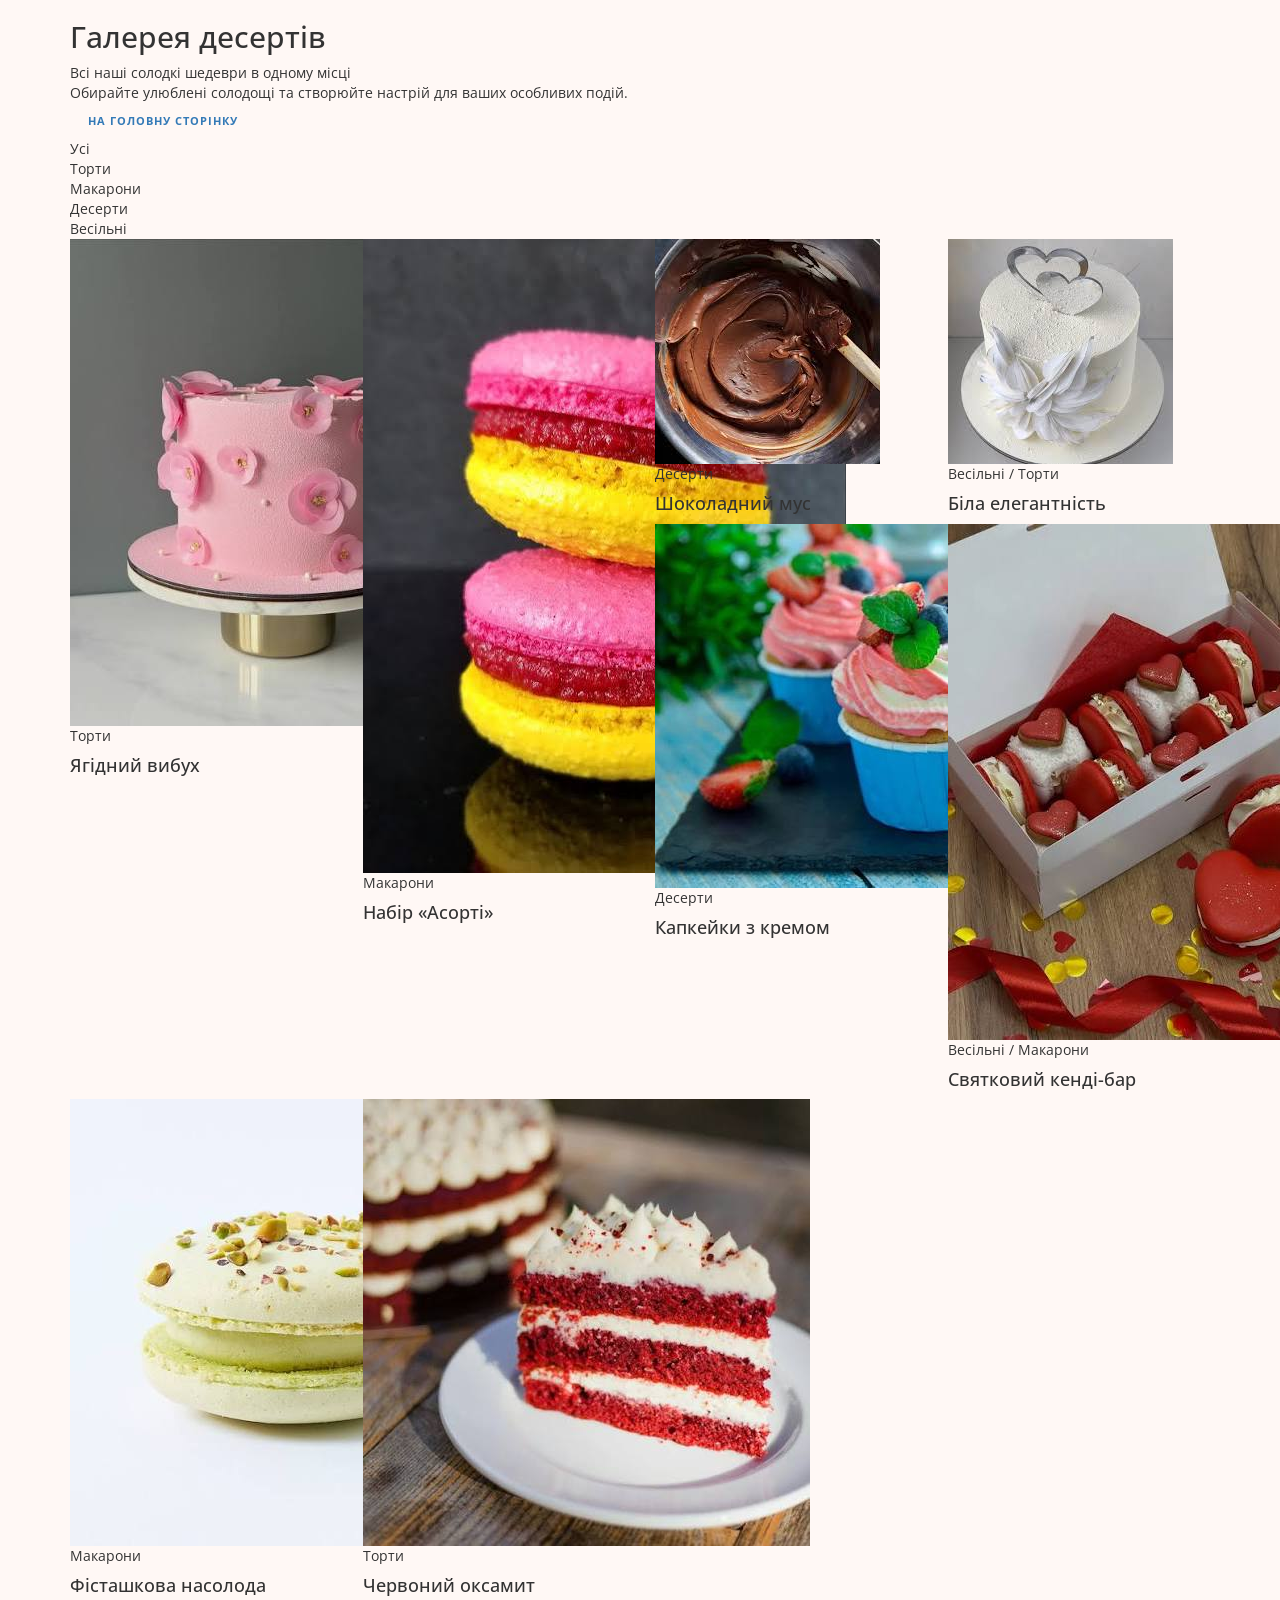
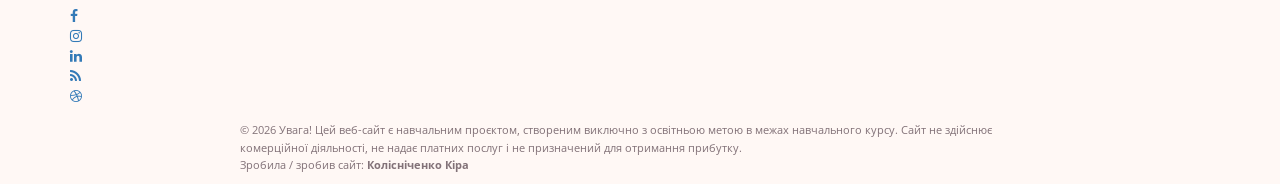
==== portfolio.html @ 79ca95f1 "Remove Google Tag Manager script from portfolio.html" ====
<!doctype html>
	<!-- Google tag (gtag.js) -->
<script async src="https://www.googletagmanager.com/gtag/js?id=G-0KTBCB838P"></script>
<script>
  window.dataLayer = window.dataLayer || [];
  function gtag(){dataLayer.push(arguments);}
  gtag('js', new Date());

  gtag('config', 'G-0KTBCB838P');
</script>
<!--[if lt IE 7]>      <html class="no-js lt-ie9 lt-ie8 lt-ie7" lang="uk"> <![endif]-->
<!--[if IE 7]>         <html class="no-js lt-ie9 lt-ie8" lang="uk"> <![endif]-->
<!--[if IE 8]>         <html class="no-js lt-ie9" lang="uk"> <![endif]-->
<!--[if gt IE 8]><!--> <html class="no-js" lang="uk"> <!--<![endif]-->
    <head>
        <meta charset="utf-8">
        <meta http-equiv="X-UA-Compatible" content="IE=edge,chrome=1">
        
        <title>Галерея солодощів — Sweet Delight | Торти та десерти</title>
        <meta name="description" content="Перегляньте каталог наших авторських тортів, весільних десертів та солодких столів ручної роботи.">
        <meta name="viewport" content="width=device-width, initial-scale=1">
        
        <link href="https://fonts.googleapis.com/css?family=Open+Sans:300,400,600,700,800" rel="stylesheet">
        <link rel="apple-touch-icon" href="apple-touch-icon.png">

        <link rel="stylesheet" href="css/bootstrap.min.css">
        <link rel="stylesheet" href="css/bootstrap-theme.min.css">
        <link rel="stylesheet" href="css/fontAwesome.css">
        <link rel="stylesheet" href="css/tooplate-style.css">

        <script src="js/vendor/modernizr-2.8.3-respond-1.4.2.min.js"></script>
    </head>
    <body>

        <!-- Шапка галереї -->
        <section class="first-gallery-section">
          <div class="container">
            <div class="row">
              <div class="col-md-12">
                <div class="text-content">
                  <h2>Галерея десертів</h2>
                  <div class="line-dec"></div>
                  <span>Всі наші солодкі шедеври в одному місці</span>
                </div>
              </div>
            </div>
          </div>
        </section>

        <!-- Навігація назад на головну -->
        <section class="send-to-home">
          <div class="container">
            <div class="row">
              <div class="col-md-12">
                <div class="back-to-home">
                  <span>Обирайте улюблені солодощі та створюйте настрій для ваших особливих подій.</span>
                  <div class="primary-button">
                    <a href="index.html">На головну сторінку</a>
                  </div>
                </div>
              </div>
            </div>
          </div>
        </section>
  
        <!-- Основний вміст галереї з фільтрами -->
        <div class="content-wrapper">
            <div class="inner-container container">
                <div class="projects-holder-3">
                    <div class="filter-categories">
                        <ul class="project-filter">
                            <li class="filter" data-filter="all"><span>Усі</span></li>
                            <li class="filter" data-filter="cakes"><span>Торти</span></li>
                            <li class="filter" data-filter="macarons"><span>Макарони</span></li>
                            <li class="filter" data-filter="desserts"><span>Десерти</span></li>
                            <li class="filter" data-filter="wedding"><span>Весільні</span></li>
                        </ul>
                    </div>
                    <div class="projects-holder">
                        <div class="row">
                            <div class="col-md-3 col-sm-6 project-item mix cakes">
                              <div class="image">
                                <a href="img/01-big-item.jpg" data-lightbox="image-1"><img src="img/01-item.jpg" alt="Торт Ягідний вибух"></a>
                              </div>
                              <div class="text">
                                <span>Торти</span>
                                <h4>Ягідний вибух</h4>
                              </div>
                            </div>
                            <div class="col-md-3 col-sm-6 project-item mix macarons">
                              <div class="image">
                                <a href="img/02-big-item.jpg" data-lightbox="image-1"><img src="img/02-item.jpg" alt="Макарони асорті"></a>
                              </div>
                              <div class="text">
                                <span>Макарони</span>
                                <h4>Набір «Асорті»</h4>
                              </div>
                            </div>
                            <div class="col-md-3 col-sm-6 project-item mix desserts">
                              <div class="image">
                                <a href="img/03-big-item.jpg" data-lightbox="image-1"><img src="img/03-item.jpg" alt="Мусове тістечко"></a>
                              </div>
                              <div class="text">
                                <span>Десерти</span>
                                <h4>Шоколадний мус</h4>
                              </div>
                            </div>
                            <div class="col-md-3 col-sm-6 project-item mix wedding cakes">
                              <div class="image">
                                <a href="img/04-big-item.jpg" data-lightbox="image-1"><img src="img/04-item.jpg" alt="Весільний двоярусний торт"></a>
                              </div>
                              <div class="text">
                                <span>Весільні / Торти</span>
                                <h4>Біла елегантність</h4>
                              </div>
                            </div>
                            <div class="col-md-3 col-sm-6 project-item mix desserts">
                              <div class="image">
                                <a href="img/05-big-item.jpg" data-lightbox="image-1"><img src="img/05-item.jpg" alt="Капкейки"></a>
                              </div>
                              <div class="text">
                                <span>Десерти</span>
                                <h4>Капкейки з кремом</h4>
                              </div>
                            </div>
                            <div class="col-md-3 col-sm-6 project-item mix wedding macarons">
                              <div class="image">
                                <a href="img/06-big-item.jpg" data-lightbox="image-1"><img src="img/06-item.jpg" alt="Кенді-бар"></a>
                              </div>
                              <div class="text">
                                <span>Весільні / Макарони</span>
                                <h4>Святковий кенді-бар</h4>
                              </div>
                            </div>
                            <div class="col-md-3 col-sm-6 project-item mix macarons">
                              <div class="image">
                                <a href="img/07-big-item.jpg" data-lightbox="image-1"><img src="img/07-item.jpg" alt="Фісташкові макарони"></a>
                              </div>
                              <div class="text">
                                <span>Макарони</span>
                                <h4>Фісташкова насолода</h4>
                              </div>
                            </div>
                            <div class="col-md-3 col-sm-6 project-item mix cakes">
                              <div class="image">
                                <a href="img/08-big-item.jpg" data-lightbox="image-1"><img src="img/08-item.jpg" alt="Червоний оксамит"></a>
                              </div>
                              <div class="text">
                                <span>Торти</span>
                                <h4>Червоний оксамит</h4>
                              </div>
                            </div>
                        </div>
                    </div>
                </div>
            </div>
        </div> 
		<!-- Підвал сторінки -->
        <footer>
          <div class="container">
            <div class="row">
              <div class="col-md-12">
                <ul>
                  <li><a href="https://www.facebook.com"><i class="fa fa-facebook"></i></a></li>
                  <li><a href="https://www.instagram.com"><i class="fa fa-instagram"></i></a></li>
                  <li><a href="#"><i class="fa fa-linkedin"></i></a></li>
                  <li><a href="#"><i class="fa fa-rss"></i></a></li>
                  <li><a href="#"><i class="fa fa-dribbble"></i></a></li>
                </ul>
                
                <!-- Навчальне застереження та авторство -->
                <p style="margin-top: 15px; font-size: 11px; opacity: 0.85; max-width: 800px; margin-left: auto; margin-right: auto; line-height: 1.6;">
                  © 2026 Увага! Цей веб-сайт є навчальним проєктом, створеним виключно з освітньою метою в межах навчального курсу. Сайт не здійснює комерційної діяльності, не надає платних послуг і не призначений для отримання прибутку.<br>
                  Зробила / зробив сайт: <strong>Колісніченко Кіра</strong>
                </p>

              </div>
            </div>
          </div>
        </footer>

        <script src="https://ajax.googleapis.com/ajax/libs/jquery/1.11.2/jquery.min.js"></script>
        <script>window.jQuery || document.write('<script src="js/vendor/jquery-1.11.2.min.js"><\/script>')</script>

        <script src="js/vendor/bootstrap.min.js"></script>

        <script src="js/plugins.js"></script>
        <script src="js/main.js"></script>

    </body>
</html>
---- css/tooplate-style.css ----
/* 

Template 2091 Ziggy - Bakery Theme (Sweet Delight)

*/

/*============
BASIC STYLE
============*/

ul {
	padding: 0;
	margin: 0;
	list-style: none;
}

body {
	font-family: 'Open Sans', sans-serif;
	background-color: #fff8f5;
}

p {
	font-size: 13px;
	color: #6d5b63;
	line-height: 22px;
}

.primary-button a {
	text-decoration: none;
	padding: 10px 18px;
	display: inline-block;
	border-radius: 24px;
	font-size: 11px;
	text-transform: uppercase;
	font-weight: 700;
	letter-spacing: 1px;
}


/* ======================
----- FIRST SECTION------
=======================*/

.first-section {
	background-image: url(../img/first-section-bg.png);
	background-size: cover;
	width: 100%;
	background-repeat: no-repeat;
	padding: 20% 0px 20% 0px;
}

.first-section .text-content {
	text-align: right;
	color: #fff;
}

.first-section .text-content h2 {
	font-size: 44px;
	text-transform: uppercase;
	font-weight: 900;
	letter-spacing: 1px;
}

.first-section .text-content .line-dec {
	width: 60px;
	height: 3px;
	background-color: #f7d6de;
	margin: 25px 0px 25px auto;
}

.first-section .text-content span {
	font-size: 18px;
	text-transform: uppercase;
	font-weight: 300;
	letter-spacing: 1px;
}


/* ======================
---- SECOND SECTION------
=======================*/

.second-section {
	padding: 100px 0px;
	background-color: #fff8f5;
}

.second-section .service-item {
	text-align: center;
}

.second-section .service-item .icon img {
	max-width: 100%;
	overflow: hidden;
}

.second-section h4 {
	font-size: 16px;
	color: #e8889e;
	margin-top: 25px;
	margin-bottom: 15px;
	font-weight: 700;
}


/* ======================
----- THIRD SECTION------
=======================*/

.third-section {
	background-image: url(../img/third-section-bg.png);
	background-size: cover;
	width: 100%;
	background-repeat: no-repeat;
	padding: 20% 0px;
}

.third-section .left-image img {
	width: 100%;
	overflow: hidden;
	text-align: center;
}

.third-section .right-text {
	display: inline;
}

.third-section em {
	font-size: 18px;
	font-style: normal;
	font-weight: 300;
	color: #fce4e9;
}

.third-section h4 {
	margin-top: 60px;
	color: #fff;
	font-size: 24px;
	font-weight: 700;
	text-transform: uppercase;
	letter-spacing: 1px;
}

.third-section p {
	color: #fff;
	margin-top: 15px;
}


/* ======================
---- FOURTH SECTION -----
=======================*/

.fourth-section {
	background-image: url(../img/fourth-section-bg.png);
	background-size: cover;
	width: 100%;
	background-repeat: no-repeat;
	padding: 16% 0px;
}

.fourth-section .col-md-3 {
	padding-left: 0px;
	padding-right: 0px;
}

.fourth-section .portfolio-item img {
	width: 100%;
	overflow: hidden;
}

.fourth-section .first-item .text {
	background-color: #fdf0f3;
}

.fourth-section .second-item .text {
	background-color: #f8e4e8;
}

.fourth-section .third-item .text {
	background-color: #f3d8dd;
}

.fourth-section .portfolio-item .text {
	padding: 20px 25px;
}

.fourth-section .portfolio-item .text span {
	font-size: 13px;
	color: #8c6d75;
}

.fourth-section .portfolio-item .text h4 {
	font-size: 17px;
	color: #543847;
	font-weight: 700;
}

.fourth-section .send-to-portfolio {
	background-color: #e8889e;
	text-align: center;
	padding: 46.7% 0px;
}

.fourth-section .send-to-portfolio span {
	display: inline-block;
	font-size: 13px;
	color: #fff;
}

.fourth-section .send-to-portfolio .primary-button {
	margin-top: 20px;
}

.fourth-section .send-to-portfolio .primary-button a {
	background-color: #fff;
	color: #

/* ==========================================
   ФІКСАЦІЯ ГАЛЕРЕЇ ТА ОДНАКОВИХ РОЗМІРІВ КАРТОК
   ========================================== */

/* Рівна сітка для галереї */
.content-wrapper .row {
    display: flex;
    flex-wrap: wrap;
    justify-content: flex-start;
}

.content-wrapper .project-item {
    margin-bottom: 30px;
}

/* Ідеально рівні квадрати для фото */
.content-wrapper .project-item .image {
    width: 100%;
    height: 240px !important; /* Фіксована висота */
    overflow: hidden !important;
    position: relative;
    background-color: #f8e4e8;
}

.content-wrapper .project-item .image img {
    width: 100% !important;
    height: 100% !important;
    object-fit: cover !important; /* Обрізає фото по центру без викривлень */
    object-position: center !important;
}

/* Однаковий блок для тексту під фото */
.content-wrapper .project-item .text {
    background-color: #fdf0f3;
    padding: 20px;
    height: 110px;
    box-sizing: border-box;
}
/* Примусове вимкнення абсолютного позиціонування скріптів галереї */
.content-wrapper .project-item {
    position: static !important;
    transform: none !important;
    float: none !important;
    display: inline-block;
    vertical-align: top;
    width: 31%; /* Ширина картки в рядку (близько 3 штук в ряд) */
    margin: 1% !important;
}
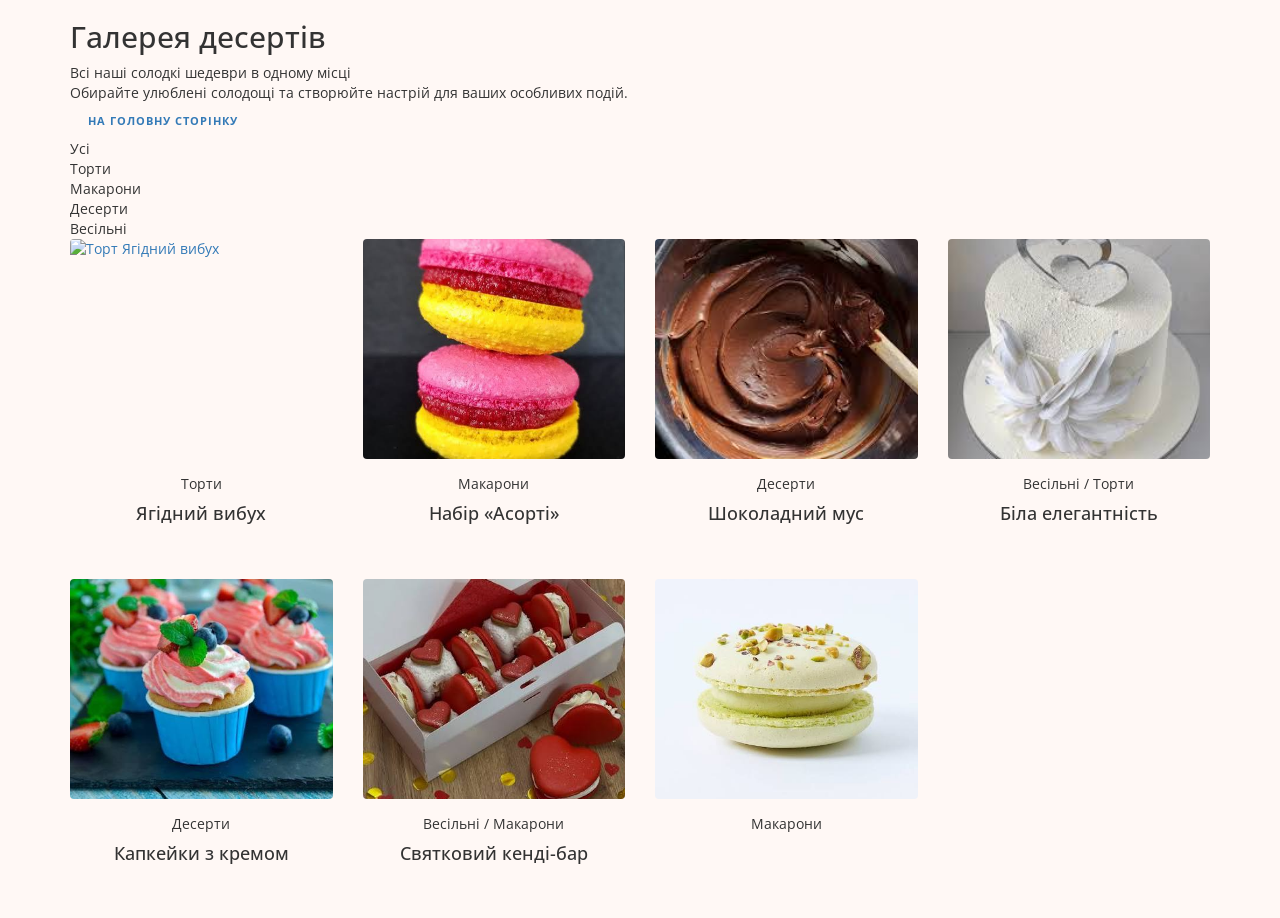
==== commit acca0bf0: "Refactor portfolio.html for improved structure and styles Removed unnecessary comments and added sty" ====
--- a/portfolio.html
+++ b/portfolio.html
@@ -1,18 +1,18 @@
 <!doctype html>
-	<!-- Google tag (gtag.js) -->
-<script async src="https://www.googletagmanager.com/gtag/js?id=G-0KTBCB838P"></script>
-<script>
-  window.dataLayer = window.dataLayer || [];
-  function gtag(){dataLayer.push(arguments);}
-  gtag('js', new Date());
-
-  gtag('config', 'G-0KTBCB838P');
-</script>
 <!--[if lt IE 7]>      <html class="no-js lt-ie9 lt-ie8 lt-ie7" lang="uk"> <![endif]-->
 <!--[if IE 7]>         <html class="no-js lt-ie9 lt-ie8" lang="uk"> <![endif]-->
 <!--[if IE 8]>         <html class="no-js lt-ie9" lang="uk"> <![endif]-->
 <!--[if gt IE 8]><!--> <html class="no-js" lang="uk"> <!--<![endif]-->
     <head>
+        <!-- Google tag (gtag.js) -->
+        <script async src="https://www.googletagmanager.com/gtag/js?id=G-0KTBCB838P"></script>
+        <script>
+          window.dataLayer = window.dataLayer || [];
+          function gtag(){dataLayer.push(arguments);}
+          gtag('js', new Date());
+
+          gtag('config', 'G-0KTBCB838P');
+        </script>
         <meta charset="utf-8">
         <meta http-equiv="X-UA-Compatible" content="IE=edge,chrome=1">
         
@@ -27,6 +27,28 @@
         <link rel="stylesheet" href="css/bootstrap-theme.min.css">
         <link rel="stylesheet" href="css/fontAwesome.css">
         <link rel="stylesheet" href="css/tooplate-style.css">
+
+        <!-- Фікс для вирівнювання сітки та картинок -->
+        <style>
+            .project-item {
+                margin-bottom: 30px;
+            }
+            .project-item .image {
+                overflow: hidden;
+                border-radius: 4px;
+                height: 220px; /* Фіксована висота контейнера зображення */
+            }
+            .project-item .image img {
+                width: 100%;
+                height: 100%;
+                object-fit: cover; /* Акуратно обрізає фото без спотворення пропорцій */
+                display: block;
+            }
+            .project-item .text {
+                padding: 15px 0;
+                text-align: center;
+            }
+        </style>
 
         <script src="js/vendor/modernizr-2.8.3-respond-1.4.2.min.js"></script>
     </head>
@@ -77,6 +99,8 @@
                         </ul>
                     </div>
                     <div class="projects-holder">
+                        
+                        <!-- ПЕРШИЙ РЯДОК (4 елементи) -->
                         <div class="row">
                             <div class="col-md-3 col-sm-6 project-item mix cakes">
                               <div class="image">
@@ -114,6 +138,10 @@
                                 <h4>Біла елегантність</h4>
                               </div>
                             </div>
+                        </div>
+
+                        <!-- ДРУГИЙ РЯДОК (4 елементи) -->
+                        <div class="row">
                             <div class="col-md-3 col-sm-6 project-item mix desserts">
                               <div class="image">
                                 <a href="img/05-big-item.jpg" data-lightbox="image-1"><img src="img/05-item.jpg" alt="Капкейки"></a>
@@ -138,54 +166,3 @@
                               </div>
                               <div class="text">
                                 <span>Макарони</span>
-                                <h4>Фісташкова насолода</h4>
-                              </div>
-                            </div>
-                            <div class="col-md-3 col-sm-6 project-item mix cakes">
-                              <div class="image">
-                                <a href="img/08-big-item.jpg" data-lightbox="image-1"><img src="img/08-item.jpg" alt="Червоний оксамит"></a>
-                              </div>
-                              <div class="text">
-                                <span>Торти</span>
-                                <h4>Червоний оксамит</h4>
-                              </div>
-                            </div>
-                        </div>
-                    </div>
-                </div>
-            </div>
-        </div> 
-		<!-- Підвал сторінки -->
-        <footer>
-          <div class="container">
-            <div class="row">
-              <div class="col-md-12">
-                <ul>
-                  <li><a href="https://www.facebook.com"><i class="fa fa-facebook"></i></a></li>
-                  <li><a href="https://www.instagram.com"><i class="fa fa-instagram"></i></a></li>
-                  <li><a href="#"><i class="fa fa-linkedin"></i></a></li>
-                  <li><a href="#"><i class="fa fa-rss"></i></a></li>
-                  <li><a href="#"><i class="fa fa-dribbble"></i></a></li>
-                </ul>
-                
-                <!-- Навчальне застереження та авторство -->
-                <p style="margin-top: 15px; font-size: 11px; opacity: 0.85; max-width: 800px; margin-left: auto; margin-right: auto; line-height: 1.6;">
-                  © 2026 Увага! Цей веб-сайт є навчальним проєктом, створеним виключно з освітньою метою в межах навчального курсу. Сайт не здійснює комерційної діяльності, не надає платних послуг і не призначений для отримання прибутку.<br>
-                  Зробила / зробив сайт: <strong>Колісніченко Кіра</strong>
-                </p>
-
-              </div>
-            </div>
-          </div>
-        </footer>
-
-        <script src="https://ajax.googleapis.com/ajax/libs/jquery/1.11.2/jquery.min.js"></script>
-        <script>window.jQuery || document.write('<script src="js/vendor/jquery-1.11.2.min.js"><\/script>')</script>
-
-        <script src="js/vendor/bootstrap.min.js"></script>
-
-        <script src="js/plugins.js"></script>
-        <script src="js/main.js"></script>
-
-    </body>
-</html>
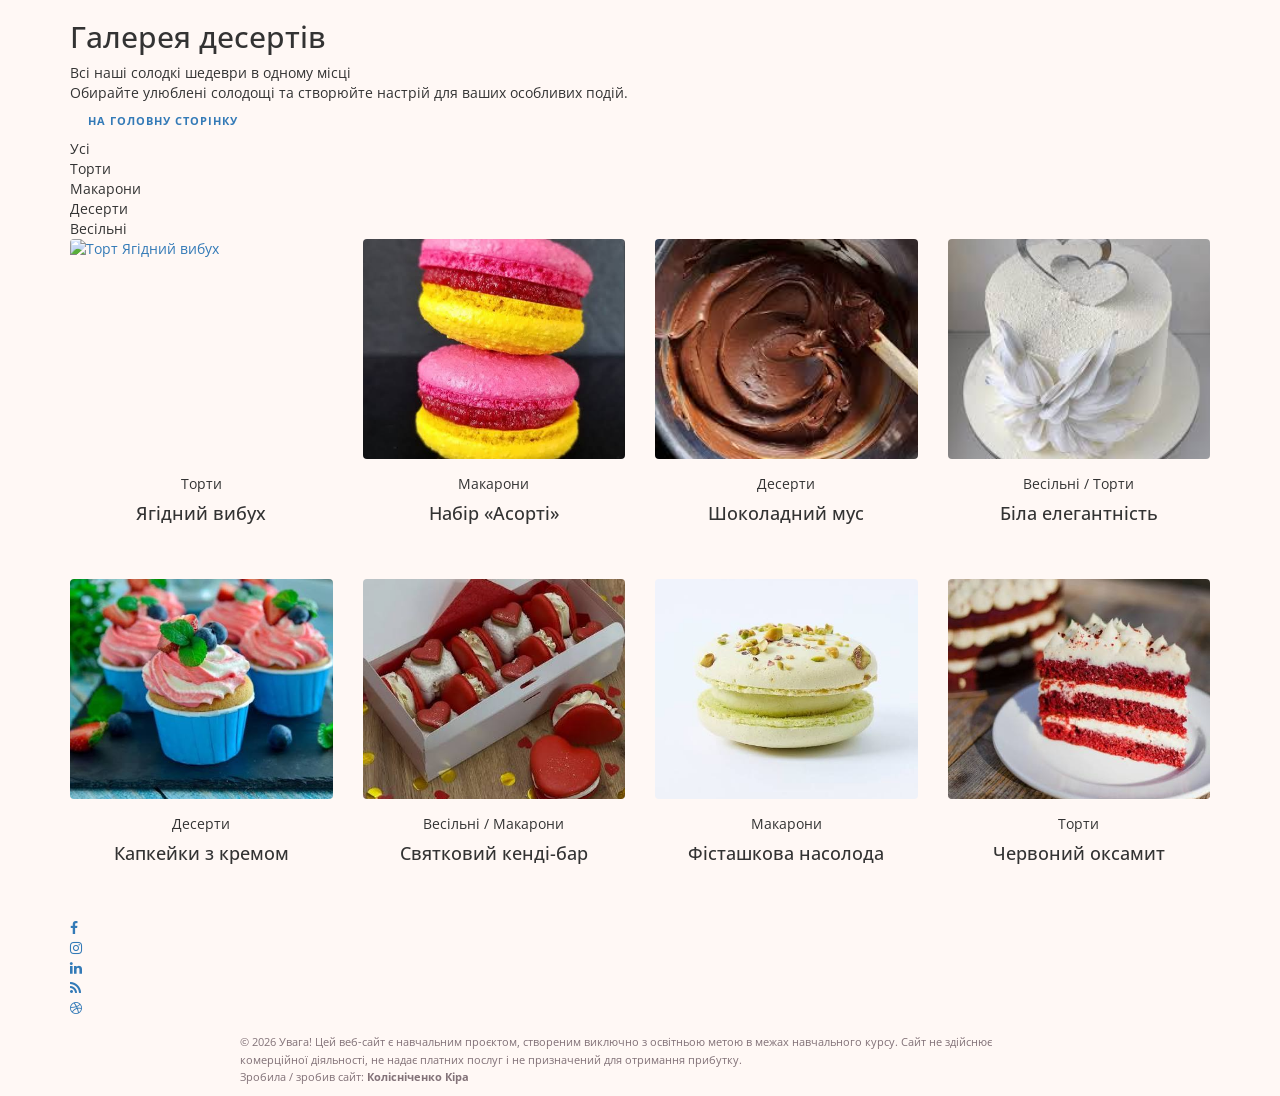
==== commit eb4eb07c: "Refactor portfolio.html for improved layout and styles Updated the HTML structure and styles for the" ====
--- a/portfolio.html
+++ b/portfolio.html
@@ -28,20 +28,27 @@
         <link rel="stylesheet" href="css/fontAwesome.css">
         <link rel="stylesheet" href="css/tooplate-style.css">
 
-        <!-- Фікс для вирівнювання сітки та картинок -->
+        <!-- Потужний фікс для вирівнювання сітки та фільтрів MixItUp -->
         <style>
+            /* Робимо рядок гнучким, щоб картки ніколи не чіплялися і не з'їжджали */
+            .projects-holder .row {
+                display: flex;
+                flex-wrap: wrap;
+            }
             .project-item {
+                display: flex;
+                flex-direction: column;
                 margin-bottom: 30px;
             }
             .project-item .image {
                 overflow: hidden;
                 border-radius: 4px;
-                height: 220px; /* Фіксована висота контейнера зображення */
+                height: 220px; /* Фіксована висота картинки */
             }
             .project-item .image img {
                 width: 100%;
                 height: 100%;
-                object-fit: cover; /* Акуратно обрізає фото без спотворення пропорцій */
+                object-fit: cover; /* Запобігає спотворенню пропорцій */
                 display: block;
             }
             .project-item .text {
@@ -98,10 +105,11 @@
                             <li class="filter" data-filter="wedding"><span>Весільні</span></li>
                         </ul>
                     </div>
+                    
                     <div class="projects-holder">
-                        
-                        <!-- ПЕРШИЙ РЯДОК (4 елементи) -->
                         <div class="row">
+                            
+                            <!-- 1 -->
                             <div class="col-md-3 col-sm-6 project-item mix cakes">
                               <div class="image">
                                 <a href="img/01-big-item.jpg" data-lightbox="image-1"><img src="img/01-item.jpg" alt="Торт Ягідний вибух"></a>
@@ -111,6 +119,8 @@
                                 <h4>Ягідний вибух</h4>
                               </div>
                             </div>
+
+                            <!-- 2 -->
                             <div class="col-md-3 col-sm-6 project-item mix macarons">
                               <div class="image">
                                 <a href="img/02-big-item.jpg" data-lightbox="image-1"><img src="img/02-item.jpg" alt="Макарони асорті"></a>
@@ -120,6 +130,8 @@
                                 <h4>Набір «Асорті»</h4>
                               </div>
                             </div>
+
+                            <!-- 3 -->
                             <div class="col-md-3 col-sm-6 project-item mix desserts">
                               <div class="image">
                                 <a href="img/03-big-item.jpg" data-lightbox="image-1"><img src="img/03-item.jpg" alt="Мусове тістечко"></a>
@@ -129,6 +141,8 @@
                                 <h4>Шоколадний мус</h4>
                               </div>
                             </div>
+
+                            <!-- 4 -->
                             <div class="col-md-3 col-sm-6 project-item mix wedding cakes">
                               <div class="image">
                                 <a href="img/04-big-item.jpg" data-lightbox="image-1"><img src="img/04-item.jpg" alt="Весільний двоярусний торт"></a>
@@ -138,10 +152,8 @@
                                 <h4>Біла елегантність</h4>
                               </div>
                             </div>
-                        </div>
-
-                        <!-- ДРУГИЙ РЯДОК (4 елементи) -->
-                        <div class="row">
+
+                            <!-- 5 -->
                             <div class="col-md-3 col-sm-6 project-item mix desserts">
                               <div class="image">
                                 <a href="img/05-big-item.jpg" data-lightbox="image-1"><img src="img/05-item.jpg" alt="Капкейки"></a>
@@ -151,6 +163,8 @@
                                 <h4>Капкейки з кремом</h4>
                               </div>
                             </div>
+
+                            <!-- 6 -->
                             <div class="col-md-3 col-sm-6 project-item mix wedding macarons">
                               <div class="image">
                                 <a href="img/06-big-item.jpg" data-lightbox="image-1"><img src="img/06-item.jpg" alt="Кенді-бар"></a>
@@ -160,9 +174,66 @@
                                 <h4>Святковий кенді-бар</h4>
                               </div>
                             </div>
+
+                            <!-- 7 -->
                             <div class="col-md-3 col-sm-6 project-item mix macarons">
                               <div class="image">
                                 <a href="img/07-big-item.jpg" data-lightbox="image-1"><img src="img/07-item.jpg" alt="Фісташкові макарони"></a>
                               </div>
                               <div class="text">
                                 <span>Макарони</span>
+                                <h4>Фісташкова насолода</h4>
+                              </div>
+                            </div>
+
+                            <!-- 8 -->
+                            <div class="col-md-3 col-sm-6 project-item mix cakes">
+                              <div class="image">
+                                <a href="img/08-big-item.jpg" data-lightbox="image-1"><img src="img/08-item.jpg" alt="Червоний оксамит"></a>
+                              </div>
+                              <div class="text">
+                                <span>Торти</span>
+                                <h4>Червоний оксамит</h4>
+                              </div>
+                            </div>
+
+                        </div>
+                    </div>
+                </div>
+            </div>
+        </div> 
+
+        <!-- Підвал сторінки -->
+        <footer>
+          <div class="container">
+            <div class="row">
+              <div class="col-md-12">
+                <ul>
+                  <li><a href="https://www.facebook.com"><i class="fa fa-facebook"></i></a></li>
+                  <li><a href="https://www.instagram.com"><i class="fa fa-instagram"></i></a></li>
+                  <li><a href="#"><i class="fa fa-linkedin"></i></a></li>
+                  <li><a href="#"><i class="fa fa-rss"></i></a></li>
+                  <li><a href="#"><i class="fa fa-dribbble"></i></a></li>
+                </ul>
+                
+                <!-- Навчальне застереження та авторство -->
+                <p style="margin-top: 15px; font-size: 11px; opacity: 0.85; max-width: 800px; margin-left: auto; margin-right: auto; line-height: 1.6;">
+                  © 2026 Увага! Цей веб-сайт є навчальним проєктом, створеним виключно з освітньою метою в межах навчального курсу. Сайт не здійснює комерційної діяльності, не надає платних послуг і не призначений для отримання прибутку.<br>
+                  Зробила / зробив сайт: <strong>Колісніченко Кіра</strong>
+                </p>
+
+              </div>
+            </div>
+          </div>
+        </footer>
+
+        <script src="https://ajax.googleapis.com/ajax/libs/jquery/1.11.2/jquery.min.js"></script>
+        <script>window.jQuery || document.write('<script src="js/vendor/jquery-1.11.2.min.js"><\/script>')</script>
+
+        <script src="js/vendor/bootstrap.min.js"></script>
+
+        <script src="js/plugins.js"></script>
+        <script src="js/main.js"></script>
+
+    </body>
+</html>
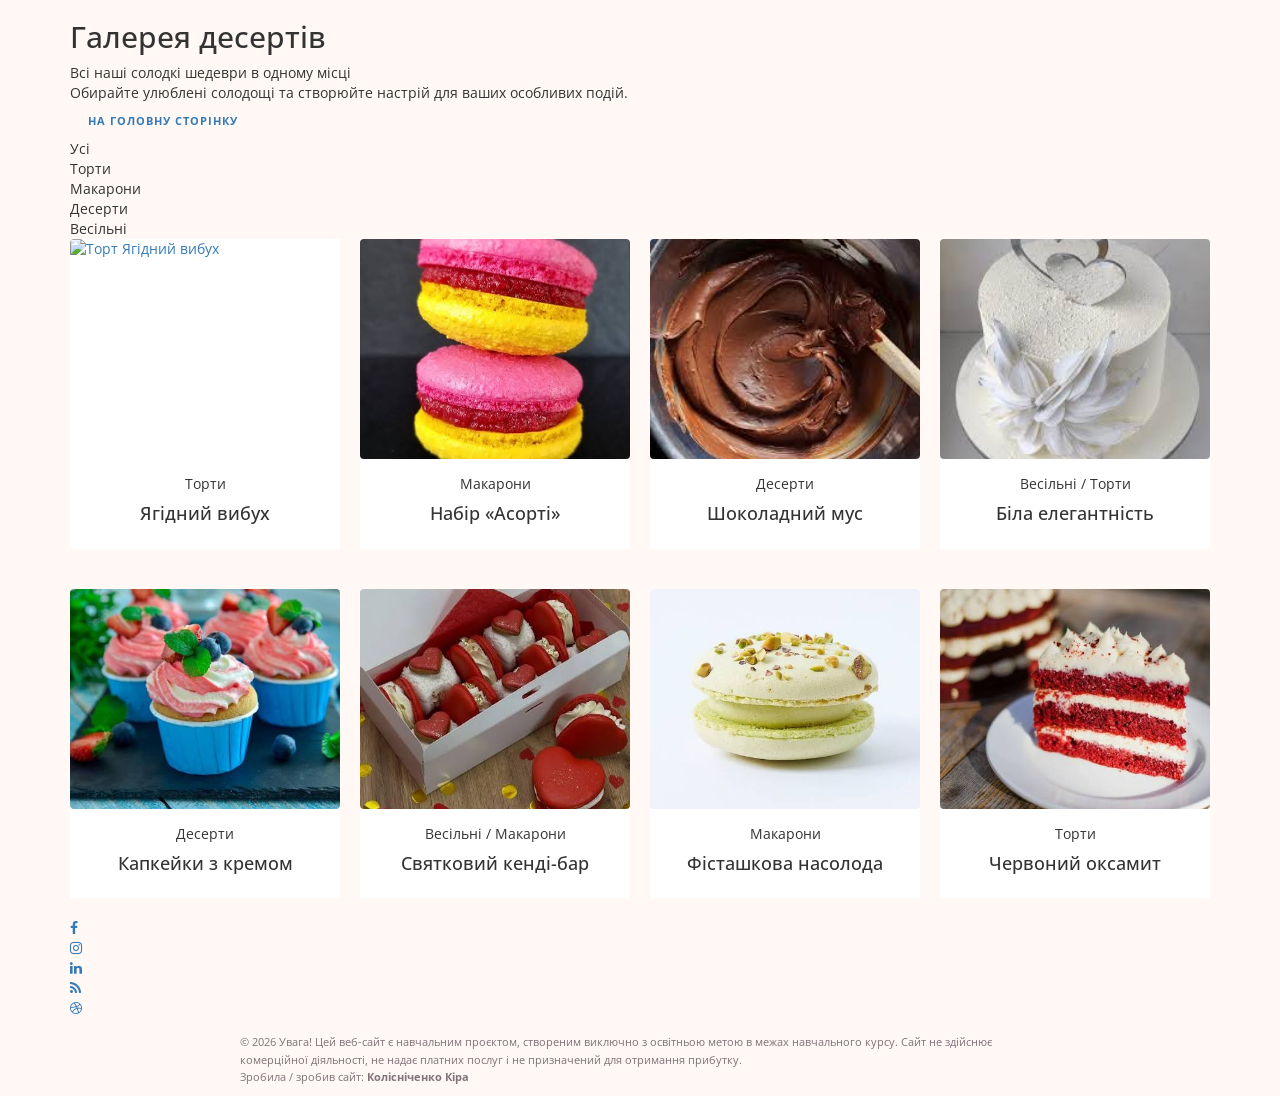
==== commit 6e20049d: "Refactor dessert gallery layout and styles Updated the layout and styling of the dessert gallery sec" ====
--- a/portfolio.html
+++ b/portfolio.html
@@ -28,30 +28,44 @@
         <link rel="stylesheet" href="css/fontAwesome.css">
         <link rel="stylesheet" href="css/tooplate-style.css">
 
-        <!-- Потужний фікс для вирівнювання сітки та фільтрів MixItUp -->
+        <!-- Жорстке вирівнювання сітки галереї -->
         <style>
-            /* Робимо рядок гнучким, щоб картки ніколи не чіплялися і не з'їжджали */
-            .projects-holder .row {
+            .projects-grid {
                 display: flex;
                 flex-wrap: wrap;
-            }
-            .project-item {
+                gap: 20px;
+                justify-content: flex-start;
+            }
+            .project-card {
+                width: calc(25% - 15px);
+                background: #fff;
+                margin-bottom: 20px;
+                box-sizing: border-box;
                 display: flex;
                 flex-direction: column;
-                margin-bottom: 30px;
-            }
-            .project-item .image {
+            }
+            @media (max-width: 992px) {
+                .project-card {
+                    width: calc(50% - 10px);
+                }
+            }
+            @media (max-width: 576px) {
+                .project-card {
+                    width: 100%;
+                }
+            }
+            .project-card .image {
                 overflow: hidden;
                 border-radius: 4px;
-                height: 220px; /* Фіксована висота картинки */
-            }
-            .project-item .image img {
+                height: 220px;
+            }
+            .project-card .image img {
                 width: 100%;
                 height: 100%;
-                object-fit: cover; /* Запобігає спотворенню пропорцій */
+                object-fit: cover;
                 display: block;
             }
-            .project-item .text {
+            .project-card .text {
                 padding: 15px 0;
                 text-align: center;
             }
@@ -107,10 +121,10 @@
                     </div>
                     
                     <div class="projects-holder">
-                        <div class="row">
+                        <div class="projects-grid">
                             
                             <!-- 1 -->
-                            <div class="col-md-3 col-sm-6 project-item mix cakes">
+                            <div class="project-card mix cakes">
                               <div class="image">
                                 <a href="img/01-big-item.jpg" data-lightbox="image-1"><img src="img/01-item.jpg" alt="Торт Ягідний вибух"></a>
                               </div>
@@ -121,7 +135,7 @@
                             </div>
 
                             <!-- 2 -->
-                            <div class="col-md-3 col-sm-6 project-item mix macarons">
+                            <div class="project-card mix macarons">
                               <div class="image">
                                 <a href="img/02-big-item.jpg" data-lightbox="image-1"><img src="img/02-item.jpg" alt="Макарони асорті"></a>
                               </div>
@@ -132,7 +146,7 @@
                             </div>
 
                             <!-- 3 -->
-                            <div class="col-md-3 col-sm-6 project-item mix desserts">
+                            <div class="project-card mix desserts">
                               <div class="image">
                                 <a href="img/03-big-item.jpg" data-lightbox="image-1"><img src="img/03-item.jpg" alt="Мусове тістечко"></a>
                               </div>
@@ -143,7 +157,7 @@
                             </div>
 
                             <!-- 4 -->
-                            <div class="col-md-3 col-sm-6 project-item mix wedding cakes">
+                            <div class="project-card mix wedding cakes">
                               <div class="image">
                                 <a href="img/04-big-item.jpg" data-lightbox="image-1"><img src="img/04-item.jpg" alt="Весільний двоярусний торт"></a>
                               </div>
@@ -154,7 +168,7 @@
                             </div>
 
                             <!-- 5 -->
-                            <div class="col-md-3 col-sm-6 project-item mix desserts">
+                            <div class="project-card mix desserts">
                               <div class="image">
                                 <a href="img/05-big-item.jpg" data-lightbox="image-1"><img src="img/05-item.jpg" alt="Капкейки"></a>
                               </div>
@@ -165,7 +179,7 @@
                             </div>
 
                             <!-- 6 -->
-                            <div class="col-md-3 col-sm-6 project-item mix wedding macarons">
+                            <div class="project-card mix wedding macarons">
                               <div class="image">
                                 <a href="img/06-big-item.jpg" data-lightbox="image-1"><img src="img/06-item.jpg" alt="Кенді-бар"></a>
                               </div>
@@ -176,7 +190,7 @@
                             </div>
 
                             <!-- 7 -->
-                            <div class="col-md-3 col-sm-6 project-item mix macarons">
+                            <div class="project-card mix macarons">
                               <div class="image">
                                 <a href="img/07-big-item.jpg" data-lightbox="image-1"><img src="img/07-item.jpg" alt="Фісташкові макарони"></a>
                               </div>
@@ -187,7 +201,7 @@
                             </div>
 
                             <!-- 8 -->
-                            <div class="col-md-3 col-sm-6 project-item mix cakes">
+                            <div class="project-card mix cakes">
                               <div class="image">
                                 <a href="img/08-big-item.jpg" data-lightbox="image-1"><img src="img/08-item.jpg" alt="Червоний оксамит"></a>
                               </div>
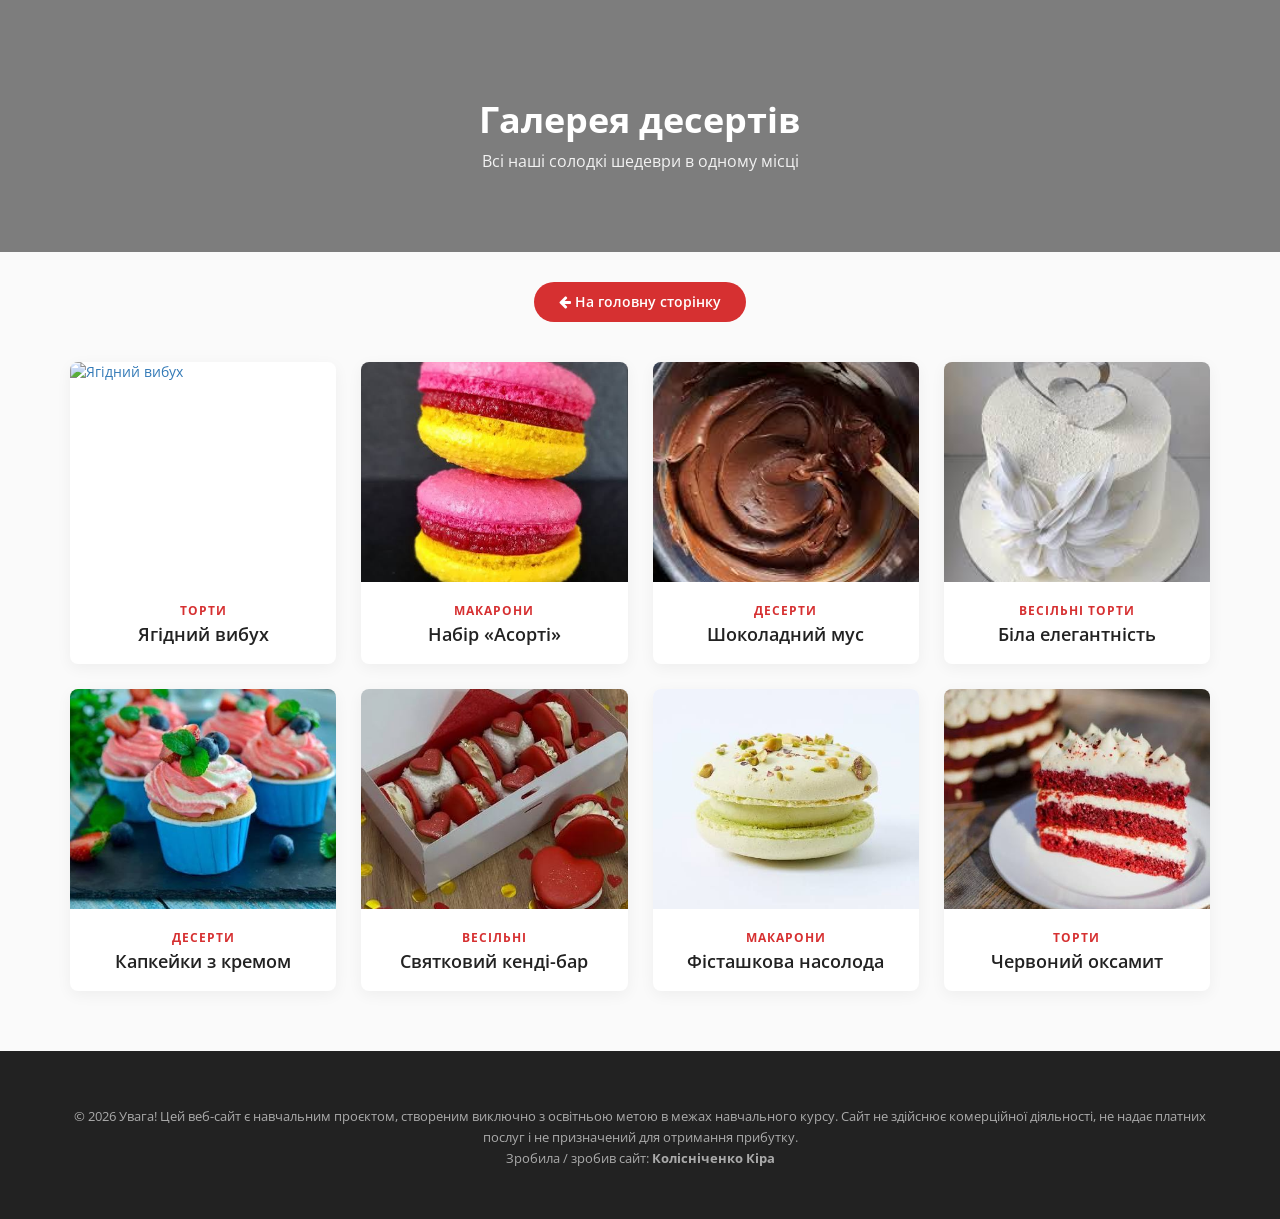
==== commit e586a67f: "Refactor portfolio.html for improved layout and styles Updated the structure and styling of the port" ====
--- a/portfolio.html
+++ b/portfolio.html
@@ -1,8 +1,5 @@
 <!doctype html>
-<!--[if lt IE 7]>      <html class="no-js lt-ie9 lt-ie8 lt-ie7" lang="uk"> <![endif]-->
-<!--[if IE 7]>         <html class="no-js lt-ie9 lt-ie8" lang="uk"> <![endif]-->
-<!--[if IE 8]>         <html class="no-js lt-ie9" lang="uk"> <![endif]-->
-<!--[if gt IE 8]><!--> <html class="no-js" lang="uk"> <!--<![endif]-->
+<html class="no-js" lang="uk">
     <head>
         <!-- Google tag (gtag.js) -->
         <script async src="https://www.googletagmanager.com/gtag/js?id=G-0KTBCB838P"></script>
@@ -10,244 +7,248 @@
           window.dataLayer = window.dataLayer || [];
           function gtag(){dataLayer.push(arguments);}
           gtag('js', new Date());
-
           gtag('config', 'G-0KTBCB838P');
         </script>
+        
         <meta charset="utf-8">
         <meta http-equiv="X-UA-Compatible" content="IE=edge,chrome=1">
-        
-        <title>Галерея солодощів — Sweet Delight | Торти та десерти</title>
-        <meta name="description" content="Перегляньте каталог наших авторських тортів, весільних десертів та солодких столів ручної роботи.">
+        <title>Галерея солодощів — Sweet Delight</title>
         <meta name="viewport" content="width=device-width, initial-scale=1">
         
         <link href="https://fonts.googleapis.com/css?family=Open+Sans:300,400,600,700,800" rel="stylesheet">
-        <link rel="apple-touch-icon" href="apple-touch-icon.png">
-
         <link rel="stylesheet" href="css/bootstrap.min.css">
-        <link rel="stylesheet" href="css/bootstrap-theme.min.css">
         <link rel="stylesheet" href="css/fontAwesome.css">
-        <link rel="stylesheet" href="css/tooplate-style.css">
-
-        <!-- Жорстке вирівнювання сітки галереї -->
+
+        <!-- Сучасний, чистий дизайн без конфліктів зі старими стилями -->
         <style>
-            .projects-grid {
-                display: flex;
-                flex-wrap: wrap;
-                gap: 20px;
-                justify-content: flex-start;
-            }
-            .project-card {
-                width: calc(25% - 15px);
+            body {
+                font-family: 'Open Sans', sans-serif;
+                background-color: #fafafa;
+                color: #333;
+                margin: 0;
+                padding: 0;
+            }
+            /* Шапка галереї */
+            .gallery-header {
+                background: linear-gradient(rgba(0,0,0,0.5), rgba(0,0,0,0.5)), url('img/first-bg.jpg') no-repeat center center;
+                background-size: cover;
+                color: #fff;
+                text-align: center;
+                padding: 80px 20px;
+                margin-bottom: 30px;
+            }
+            .gallery-header h2 {
+                font-size: 36px;
+                font-weight: 700;
+                margin-bottom: 10px;
+            }
+            .gallery-header span {
+                font-size: 16px;
+                opacity: 0.9;
+            }
+            
+            /* Кнопка повернення */
+            .back-container {
+                text-align: center;
+                margin-bottom: 40px;
+            }
+            .back-btn {
+                display: inline-block;
+                background-color: #d63031;
+                color: #fff;
+                padding: 10px 25px;
+                border-radius: 25px;
+                text-decoration: none;
+                font-weight: 600;
+                transition: background 0.3s;
+            }
+            .back-btn:hover {
+                background-color: #c0392b;
+                color: #fff;
+                text-decoration: none;
+            }
+
+            /* Сітка галереї (CSS Grid) — ніколи не з'їжджає */
+            .container-grid {
+                max-width: 1170px;
+                margin: 0 auto;
+                padding: 0 15px;
+            }
+            .menu-grid {
+                display: grid;
+                grid-template-columns: repeat(4, 1fr);
+                gap: 25px;
+                margin-bottom: 60px;
+            }
+            @media (max-width: 992px) {
+                .menu-grid {
+                    grid-template-columns: repeat(2, 1fr);
+                }
+            }
+            @media (max-width: 576px) {
+                .menu-grid {
+                    grid-template-columns: 1fr;
+                }
+            }
+
+            /* Картка товару */
+            .menu-card {
                 background: #fff;
-                margin-bottom: 20px;
-                box-sizing: border-box;
+                border-radius: 8px;
+                overflow: hidden;
+                box-shadow: 0 4px 15px rgba(0,0,0,0.05);
+                transition: transform 0.3s ease;
                 display: flex;
                 flex-direction: column;
             }
-            @media (max-width: 992px) {
-                .project-card {
-                    width: calc(50% - 10px);
-                }
-            }
-            @media (max-width: 576px) {
-                .project-card {
-                    width: 100%;
-                }
-            }
-            .project-card .image {
-                overflow: hidden;
-                border-radius: 4px;
+            .menu-card:hover {
+                transform: translateY(-5px);
+            }
+            .menu-card img {
+                width: 100%;
                 height: 220px;
-            }
-            .project-card .image img {
-                width: 100%;
-                height: 100%;
                 object-fit: cover;
                 display: block;
             }
-            .project-card .text {
-                padding: 15px 0;
-                text-align: center;
+            .menu-card .card-content {
+                padding: 20px;
+                text-align: center;
+                flex-grow: 1;
+                display: flex;
+                flex-direction: column;
+                justify-content: space-between;
+            }
+            .menu-card .category {
+                font-size: 12px;
+                text-transform: uppercase;
+                color: #d63031;
+                font-weight: 700;
+                letter-spacing: 1px;
+                margin-bottom: 5px;
+                display: block;
+            }
+            .menu-card h4 {
+                font-size: 18px;
+                font-weight: 600;
+                margin: 0;
+                color: #222;
+            }
+
+            /* Підвал */
+            footer {
+                background: #222;
+                color: #aaa;
+                text-align: center;
+                padding: 40px 20px;
+                font-size: 13px;
+            }
+            footer p {
+                margin-top: 15px;
+                line-height: 1.6;
             }
         </style>
-
-        <script src="js/vendor/modernizr-2.8.3-respond-1.4.2.min.js"></script>
     </head>
     <body>
 
         <!-- Шапка галереї -->
-        <section class="first-gallery-section">
-          <div class="container">
-            <div class="row">
-              <div class="col-md-12">
-                <div class="text-content">
-                  <h2>Галерея десертів</h2>
-                  <div class="line-dec"></div>
-                  <span>Всі наші солодкі шедеври в одному місці</span>
-                </div>
-              </div>
+        <div class="gallery-header">
+            <h2>Галерея десертів</h2>
+            <span>Всі наші солодкі шедеври в одному місці</span>
+        </div>
+
+        <!-- Кнопка назад -->
+        <div class="back-container">
+            <a href="index.html" class="back-btn"><i class="fa fa-arrow-left"></i> На головну сторінку</a>
+        </div>
+
+        <!-- Основна сітка десертів -->
+        <div class="container-grid">
+            <div class="menu-grid">
+                
+                <!-- 1 -->
+                <div class="menu-card">
+                    <a href="img/01-big-item.jpg"><img src="img/01-item.jpg" alt="Ягідний вибух"></a>
+                    <div class="card-content">
+                        <span class="category">Торти</span>
+                        <h4>Ягідний вибух</h4>
+                    </div>
+                </div>
+
+                <!-- 2 -->
+                <div class="menu-card">
+                    <a href="img/02-big-item.jpg"><img src="img/02-item.jpg" alt="Набір Асорті"></a>
+                    <div class="card-content">
+                        <span class="category">Макарони</span>
+                        <h4>Набір «Асорті»</h4>
+                    </div>
+                </div>
+
+                <!-- 3 -->
+                <div class="menu-card">
+                    <a href="img/03-big-item.jpg"><img src="img/03-item.jpg" alt="Шоколадний мус"></a>
+                    <div class="card-content">
+                        <span class="category">Десерти</span>
+                        <h4>Шоколадний мус</h4>
+                    </div>
+                </div>
+
+                <!-- 4 -->
+                <div class="menu-card">
+                    <a href="img/04-big-item.jpg"><img src="img/04-item.jpg" alt="Біла елегантність"></a>
+                    <div class="card-content">
+                        <span class="category">Весільні торти</span>
+                        <h4>Біла елегантність</h4>
+                    </div>
+                </div>
+
+                <!-- 5 -->
+                <div class="menu-card">
+                    <a href="img/05-big-item.jpg"><img src="img/05-item.jpg" alt="Капкейки з кремом"></a>
+                    <div class="card-content">
+                        <span class="category">Десерти</span>
+                        <h4>Капкейки з кремом</h4>
+                    </div>
+                </div>
+
+                <!-- 6 -->
+                <div class="menu-card">
+                    <a href="img/06-big-item.jpg"><img src="img/06-item.jpg" alt="Святковий кенді-бар"></a>
+                    <div class="card-content">
+                        <span class="category">Весільні</span>
+                        <h4>Святковий кенді-бар</h4>
+                    </div>
+                </div>
+
+                <!-- 7 -->
+                <div class="menu-card">
+                    <a href="img/07-big-item.jpg"><img src="img/07-item.jpg" alt="Фісташкова насолода"></a>
+                    <div class="card-content">
+                        <span class="category">Макарони</span>
+                        <h4>Фісташкова насолода</h4>
+                    </div>
+                </div>
+
+                <!-- 8 -->
+                <div class="menu-card">
+                    <a href="img/08-big-item.jpg"><img src="img/08-item.jpg" alt="Червоний оксамит"></a>
+                    <div class="card-content">
+                        <span class="category">Торти</span>
+                        <h4>Червоний оксамит</h4>
+                    </div>
+                </div>
+
             </div>
-          </div>
-        </section>
-
-        <!-- Навігація назад на головну -->
-        <section class="send-to-home">
-          <div class="container">
-            <div class="row">
-              <div class="col-md-12">
-                <div class="back-to-home">
-                  <span>Обирайте улюблені солодощі та створюйте настрій для ваших особливих подій.</span>
-                  <div class="primary-button">
-                    <a href="index.html">На головну сторінку</a>
-                  </div>
-                </div>
-              </div>
+        </div>
+
+        <!-- Підвал -->
+        <footer>
+            <div class="container">
+                <p>© 2026 Увага! Цей веб-сайт є навчальним проєктом, створеним виключно з освітньою метою в межах навчального курсу. Сайт не здійснює комерційної діяльності, не надає платних послуг і не призначений для отримання прибутку.<br>
+                Зробила / зробив сайт: <strong>Колісніченко Кіра</strong></p>
             </div>
-          </div>
-        </section>
-  
-        <!-- Основний вміст галереї з фільтрами -->
-        <div class="content-wrapper">
-            <div class="inner-container container">
-                <div class="projects-holder-3">
-                    <div class="filter-categories">
-                        <ul class="project-filter">
-                            <li class="filter" data-filter="all"><span>Усі</span></li>
-                            <li class="filter" data-filter="cakes"><span>Торти</span></li>
-                            <li class="filter" data-filter="macarons"><span>Макарони</span></li>
-                            <li class="filter" data-filter="desserts"><span>Десерти</span></li>
-                            <li class="filter" data-filter="wedding"><span>Весільні</span></li>
-                        </ul>
-                    </div>
-                    
-                    <div class="projects-holder">
-                        <div class="projects-grid">
-                            
-                            <!-- 1 -->
-                            <div class="project-card mix cakes">
-                              <div class="image">
-                                <a href="img/01-big-item.jpg" data-lightbox="image-1"><img src="img/01-item.jpg" alt="Торт Ягідний вибух"></a>
-                              </div>
-                              <div class="text">
-                                <span>Торти</span>
-                                <h4>Ягідний вибух</h4>
-                              </div>
-                            </div>
-
-                            <!-- 2 -->
-                            <div class="project-card mix macarons">
-                              <div class="image">
-                                <a href="img/02-big-item.jpg" data-lightbox="image-1"><img src="img/02-item.jpg" alt="Макарони асорті"></a>
-                              </div>
-                              <div class="text">
-                                <span>Макарони</span>
-                                <h4>Набір «Асорті»</h4>
-                              </div>
-                            </div>
-
-                            <!-- 3 -->
-                            <div class="project-card mix desserts">
-                              <div class="image">
-                                <a href="img/03-big-item.jpg" data-lightbox="image-1"><img src="img/03-item.jpg" alt="Мусове тістечко"></a>
-                              </div>
-                              <div class="text">
-                                <span>Десерти</span>
-                                <h4>Шоколадний мус</h4>
-                              </div>
-                            </div>
-
-                            <!-- 4 -->
-                            <div class="project-card mix wedding cakes">
-                              <div class="image">
-                                <a href="img/04-big-item.jpg" data-lightbox="image-1"><img src="img/04-item.jpg" alt="Весільний двоярусний торт"></a>
-                              </div>
-                              <div class="text">
-                                <span>Весільні / Торти</span>
-                                <h4>Біла елегантність</h4>
-                              </div>
-                            </div>
-
-                            <!-- 5 -->
-                            <div class="project-card mix desserts">
-                              <div class="image">
-                                <a href="img/05-big-item.jpg" data-lightbox="image-1"><img src="img/05-item.jpg" alt="Капкейки"></a>
-                              </div>
-                              <div class="text">
-                                <span>Десерти</span>
-                                <h4>Капкейки з кремом</h4>
-                              </div>
-                            </div>
-
-                            <!-- 6 -->
-                            <div class="project-card mix wedding macarons">
-                              <div class="image">
-                                <a href="img/06-big-item.jpg" data-lightbox="image-1"><img src="img/06-item.jpg" alt="Кенді-бар"></a>
-                              </div>
-                              <div class="text">
-                                <span>Весільні / Макарони</span>
-                                <h4>Святковий кенді-бар</h4>
-                              </div>
-                            </div>
-
-                            <!-- 7 -->
-                            <div class="project-card mix macarons">
-                              <div class="image">
-                                <a href="img/07-big-item.jpg" data-lightbox="image-1"><img src="img/07-item.jpg" alt="Фісташкові макарони"></a>
-                              </div>
-                              <div class="text">
-                                <span>Макарони</span>
-                                <h4>Фісташкова насолода</h4>
-                              </div>
-                            </div>
-
-                            <!-- 8 -->
-                            <div class="project-card mix cakes">
-                              <div class="image">
-                                <a href="img/08-big-item.jpg" data-lightbox="image-1"><img src="img/08-item.jpg" alt="Червоний оксамит"></a>
-                              </div>
-                              <div class="text">
-                                <span>Торти</span>
-                                <h4>Червоний оксамит</h4>
-                              </div>
-                            </div>
-
-                        </div>
-                    </div>
-                </div>
-            </div>
-        </div> 
-
-        <!-- Підвал сторінки -->
-        <footer>
-          <div class="container">
-            <div class="row">
-              <div class="col-md-12">
-                <ul>
-                  <li><a href="https://www.facebook.com"><i class="fa fa-facebook"></i></a></li>
-                  <li><a href="https://www.instagram.com"><i class="fa fa-instagram"></i></a></li>
-                  <li><a href="#"><i class="fa fa-linkedin"></i></a></li>
-                  <li><a href="#"><i class="fa fa-rss"></i></a></li>
-                  <li><a href="#"><i class="fa fa-dribbble"></i></a></li>
-                </ul>
-                
-                <!-- Навчальне застереження та авторство -->
-                <p style="margin-top: 15px; font-size: 11px; opacity: 0.85; max-width: 800px; margin-left: auto; margin-right: auto; line-height: 1.6;">
-                  © 2026 Увага! Цей веб-сайт є навчальним проєктом, створеним виключно з освітньою метою в межах навчального курсу. Сайт не здійснює комерційної діяльності, не надає платних послуг і не призначений для отримання прибутку.<br>
-                  Зробила / зробив сайт: <strong>Колісніченко Кіра</strong>
-                </p>
-
-              </div>
-            </div>
-          </div>
         </footer>
 
         <script src="https://ajax.googleapis.com/ajax/libs/jquery/1.11.2/jquery.min.js"></script>
-        <script>window.jQuery || document.write('<script src="js/vendor/jquery-1.11.2.min.js"><\/script>')</script>
-
         <script src="js/vendor/bootstrap.min.js"></script>
-
-        <script src="js/plugins.js"></script>
-        <script src="js/main.js"></script>
-
     </body>
 </html>
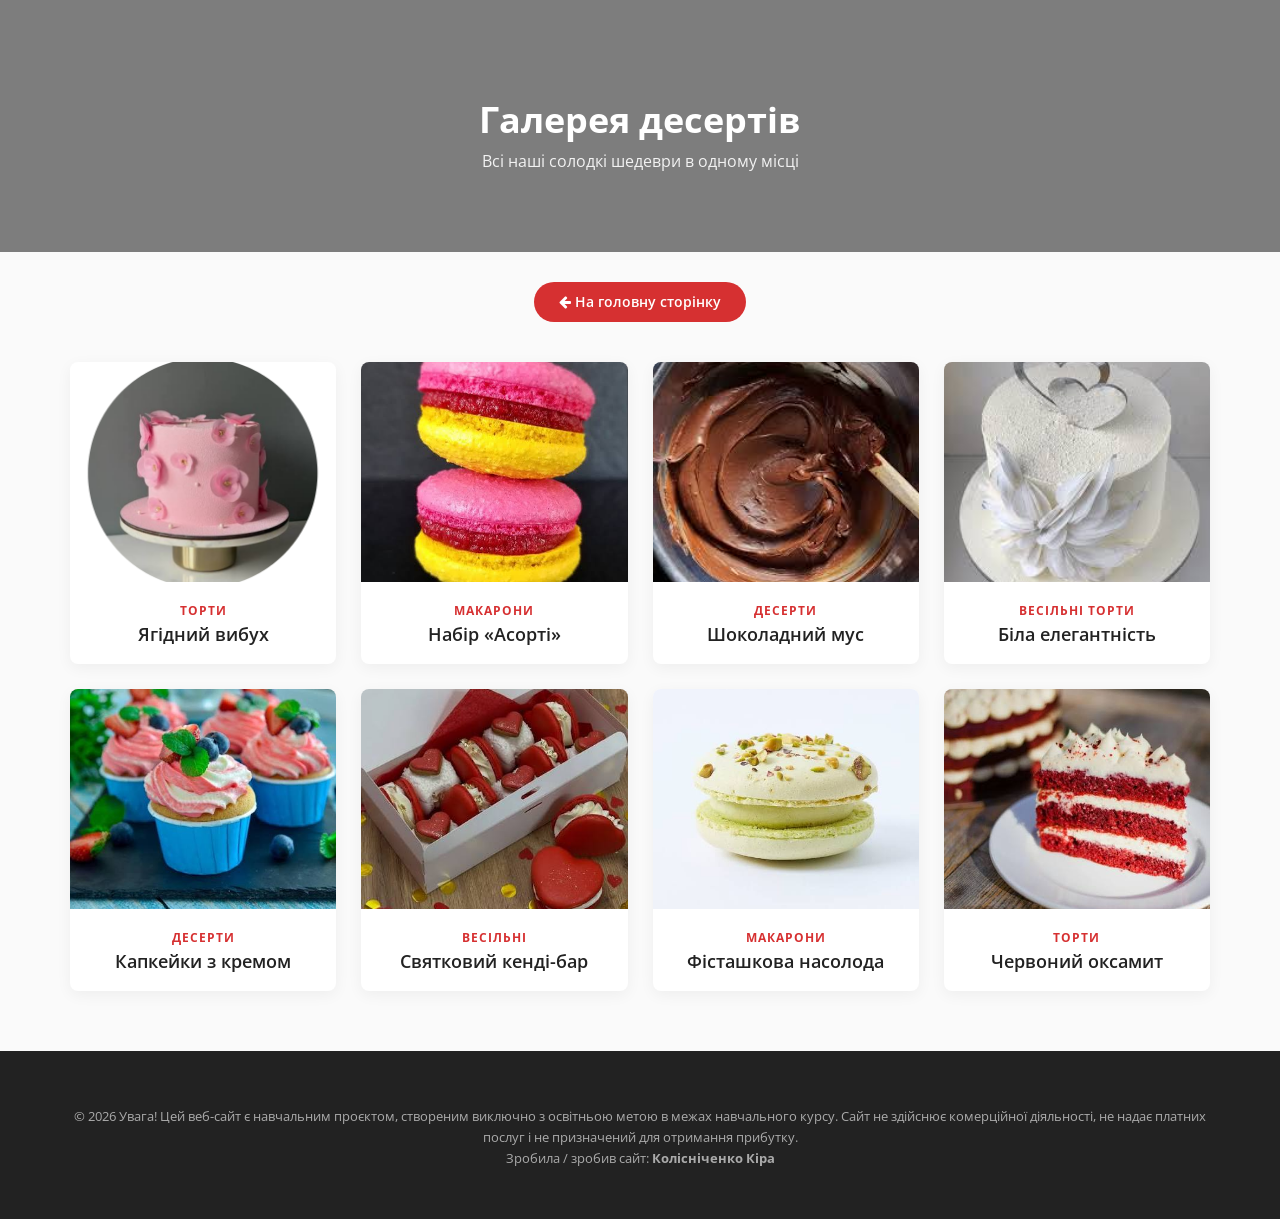
==== commit 6485d9ce: "Fix image source and update dessert items Updated dessert gallery items and fixed image source for '" ====
--- a/portfolio.html
+++ b/portfolio.html
@@ -167,7 +167,7 @@
                 
                 <!-- 1 -->
                 <div class="menu-card">
-                    <a href="img/01-big-item.jpg"><img src="img/01-item.jpg" alt="Ягідний вибух"></a>
+                    <a href="img/01-big-item.jpg"><img src="img/01-item.png" alt="Ягідний вибух"></a>
                     <div class="card-content">
                         <span class="category">Торти</span>
                         <h4>Ягідний вибух</h4>
